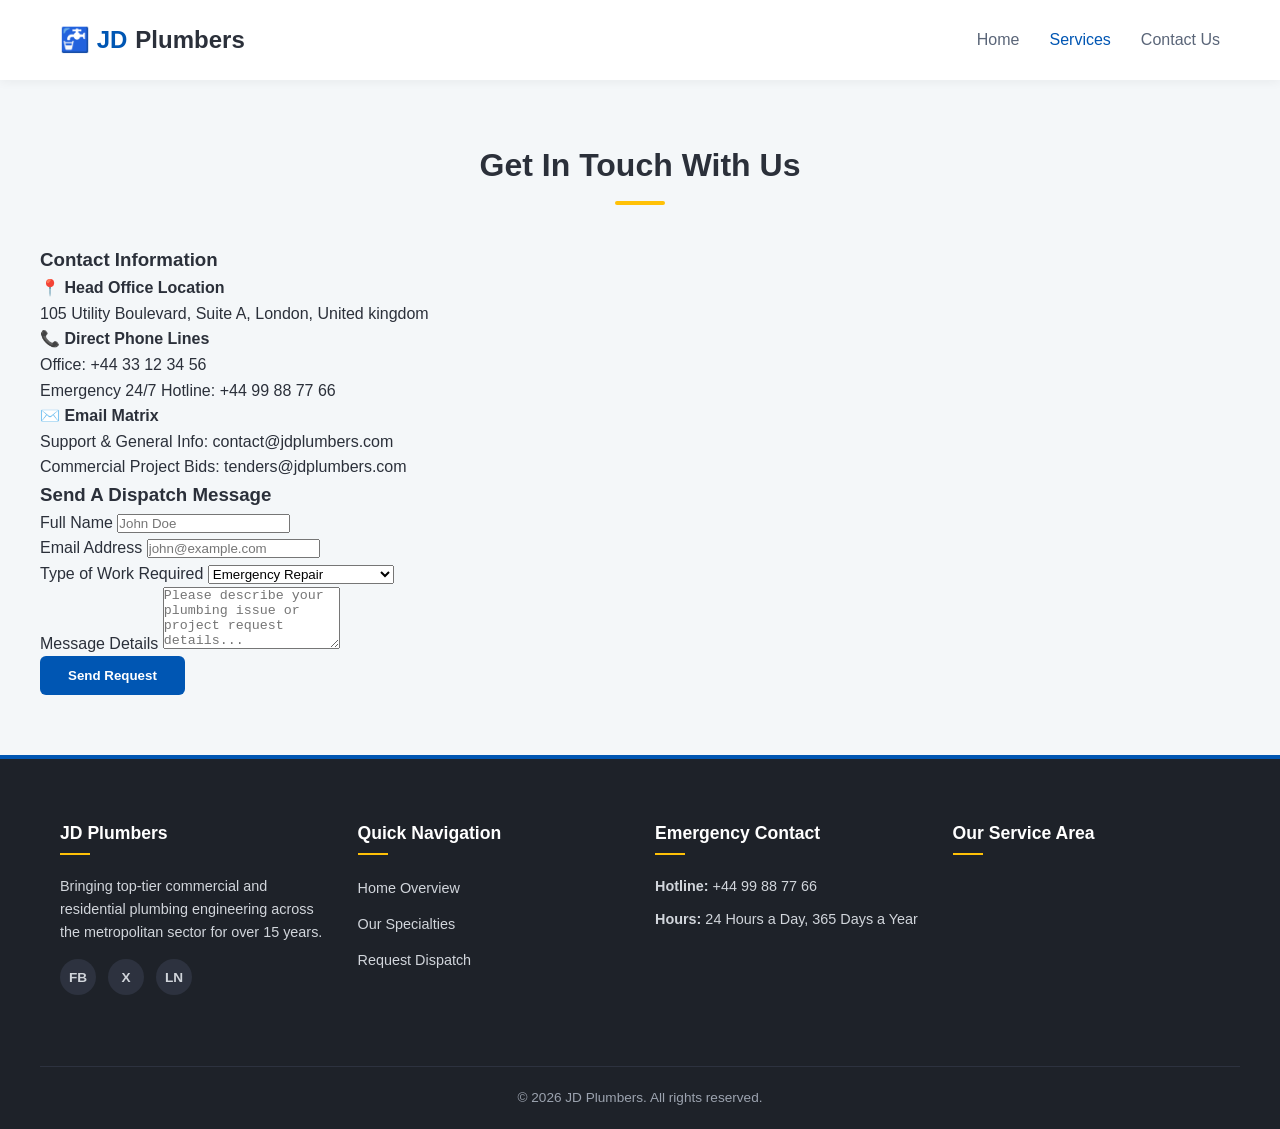
==== contact.html @ bd0e9f6a "Update contact info" ====
<!DOCTYPE html>
<html lang="en">
<head>
 <meta charset="UTF-8">
 <meta name="viewport" content="width=device-width, initial-scale=1.0">
 <title>Our Services | JD Plumbers</title>
 <link rel="stylesheet" href="style.css">
</head>
<body>

 <header>
 <div class="container nav-container">
 <a href="index.html" class="logo">🚰 JD <span>Plumbers</span></a>

 <input type="checkbox" id="menu-toggle" class="menu-toggle">
            <label for="menu-toggle" class="hamburger-icon">
                <span></span>
                <span></span>
                <span></span>
            </label>

            <ul class="nav-menu">
                <li><a href="index.html" class="nav-link">Home</a></li>
                <li><a href="services.html" class="nav-link active">Services</a></li>
                <li><a href="contact.html" class="nav-link">Contact Us</a></li>
            </ul>
        </div>
    </header>
    
       <main>
        <section class="container section-padding">
            <h2 class="section-title">Get In Touch With Us</h2>

            <div class="contact-wrapper">
                <div class="contact-info-block">
                    <h3>Contact Information</h3>

                    <div class="info-item">
                        <div>
                            <strong>📍 Head Office Location</strong>
                            <p>105 Utility Boulevard, Suite A, London, United kingdom</p>
                        </div>
                    </div>

                    <div class="info-item">
                        <div>
                            <strong>📞 Direct Phone Lines</strong>
                            <p>Office: +44 33 12 34 56<br>Emergency 24/7 Hotline: +44 99 88 77 66</p>
                        </div>
                    </div>

                    <div class="info-item">
                        <div>
                            <strong>✉️ Email Matrix</strong>
                            <p>Support & General Info: contact@jdplumbers.com<br>Commercial Project Bids: tenders@jdplumbers.com</p>
                        </div>
                    </div>
                </div>

                <div class="contact-form-block">
                    <h3>Send A Dispatch Message</h3>
                    <form action="#" method="POST" onsubmit="event.preventDefault(); alert('Form submitted successfully!');">
                        <div class="form-group">
                            <label class="form-label">Full Name</label>
                            <input type="text" class="form-control" placeholder="John Doe" required>
                        </div>
                        <div class="form-group">
                            <label class="form-label">Email Address</label>
                            <input type="email" class="form-control" placeholder="john@example.com" required>
                        </div>
                        <div class="form-group">
                            <label class="form-label">Type of Work Required</label>
                            <select class="form-control">
                                <option>Emergency Repair</option>
                                <option>Routine Residential Service</option>
                                <option>Commercial Maintenance</option>
                                <option>Heating System Upgrade</option>
                            </select>
                        </div>
                        <div class="form-group">
                            <label class="form-label">Message Details</label>
                            <textarea class="form-control" rows="4" placeholder="Please describe your plumbing issue or project request details..." required></textarea>
                        </div>
                        <button type="submit" class="btn">Send Request</button>
                    </form>
                </div>
            </div>
        </section>
    </main>

    <footer>
        <div class="container footer-grid">
            <div class="footer-col">
                <h4>JD Plumbers</h4>
                <p>Bringing top-tier commercial and residential plumbing engineering across the metropolitan sector for over 15 years.</p>
                <ul class="social-icons">
                    <li><a href="#" class="social-link" title="Facebook">FB</a></li>
                    <li><a href="#" class="social-link" title="X / Twitter">X</a></li>
                    <li><a href="#" class="social-link" title="LinkedIn">LN</a></li>
                </ul>
            </div>
            <div class="footer-col">
                <h4>Quick Navigation</h4>
                <ul class="footer-links">
                    <li><a href="index.html">Home Overview</a></li>
                    <li><a href="services.html">Our Specialties</a></li>
                    <li><a href="contact.html">Request Dispatch</a></li>
                </ul>
            </div>
            <div class="footer-col">
                <h4>Emergency Contact</h4>
                <p><strong>Hotline:</strong> +44 99 88 77 66</p>
                <p style="margin-top: 10px;"><strong>Hours:</strong> 24 Hours a Day, 365 Days a Year</p>
            </div>
            <div class="footer-col">
                <h4>Our Service Area</h4>
                <div class="map-responsive">
                    <iframe src="https://www.google.com/maps/embed?pb=!1m18!1m12!1m3!1d143894.41785501863!2d12.42436449175421!3d55.671345494663914!2m3!1f0!2f0!3f0!3m2!1i1024!2i768!4f13.1!3m3!1m2!1s0x4652533c5c9a915b%3A0x534645397e59feae!2sCopenhagen!5e0!3m2!1sen!2sdk!4v1719210000000!5m2!1sen!2sdk" allowfullscreen="" loading="lazy" referrerpolicy="no-referrer-when-downgrade"></iframe>
                </div>
            </div>
        </div>
        <div class="container footer-bottom">
            <p>&copy; 2026 JD Plumbers. All rights reserved.</p>
        </div>
    </footer>

</body>
</html>
---- style.css ----
/* --- DESIGN SYSTEM & TOKENS --- */
:root {
    --primary: #0056b3;
    --primary-dark: #003d82;
    --accent: #ffc107;
    --bg-tinted: #f4f7f9; /* Tinted white background */
    --white: #ffffff;
    --text-main: #2b303a;
    --text-muted: #5a6578;
    --border-color: #e2e8f0;
    --font-stack: -apple-system, BlinkMacSystemFont, "Segoe UI", Roboto, Helvetica, Arial, sans-serif;
    --max-width: 1200px;
}

/* --- BASE STYLES --- */
* {
    box-sizing: border-box;
    margin: 0;
    padding: 0;
}

html, body {
    height: 100%;
}

body {
    font-family: var(--font-stack);
    background-color: var(--bg-tinted);
    color: var(--text-main);
    line-height: 1.6;
    overflow-x: hidden; /* Prevent horizontal overflows */
    display: flex;
    flex-direction: column;
}


img {
    max-width: 100%;
    height: auto;
    display: block;
}

a {
    text-decoration: none;
    color: inherit;
    transition: color 0.2s ease;
}

.container {
    width: 100%;
    max-width: var(--max-width);
    margin: 0 auto;
    padding: 0 20px;
}

.btn {
    display: inline-block;
    background-color: var(--primary);
    color: var(--white);
    padding: 12px 28px;
    font-weight: 600;
    border-radius: 6px;
    border: none;
    cursor: pointer;
    transition: background-color 0.2s ease, transform 0.1s ease;
}

.btn:hover {
    background-color: var(--primary-dark);
}

.btn:active {
    transform: scale(0.98);
}

.section-padding {
    padding: 60px 0;
}

.section-title {
    text-align: center;
    font-size: 2rem;
    margin-bottom: 40px;
    position: relative;
}

.section-title::after {
    content: '';
    display: block;
    width: 50px;
    height: 4px;
    background-color: var(--accent);
    margin: 10px auto 0;
    border-radius: 2px;
}

/* --- HEADER & NAVIGATION --- */
header {
    background-color: var(--white);
    box-shadow: 0 2px 10px rgba(0,0,0,0.05);
    position: sticky;
    top: 0;
    z-index: 1000;
}

.nav-container {
    display: flex;
    justify-content: space-between;
    align-items: center;
    height: 80px;
}

.logo {
    font-size: 1.5rem;
    font-weight: 800;
    color: var(--primary);
    display: flex;
    align-items: center;
    gap: 8px;
}

.logo span {
    color: var(--text-main);
}

/* Pure CSS Hamburger Control Trigger */
.menu-toggle {
    display: none;
}

.hamburger-icon {
    display: none;
    flex-direction: column;
    gap: 5px;
    cursor: pointer;
    padding: 10px;
}

.hamburger-icon span {
    display: block;
    width: 25px;
    height: 3px;
    background-color: var(--text-main);
    border-radius: 3px;
    transition: 0.3s ease;
}

.nav-menu {
    display: flex;
    gap: 30px;
    list-style: none;
    align-items: center;
}

.nav-link {
    font-weight: 500;
    color: var(--text-muted);
    padding: 8px 0;
    position: relative;
}

.nav-link:hover, .nav-link.active {
    color: var(--primary);
}

/* --- HOME PAGE HERO --- */
.hero {
    position: relative;
    background-image: url('jd-plumbers/assets/images/jd-plumbers-emrgency-repair.jpg');
    background-size: cover;
    background-position: center;
    background-repeat: no-repeat;
    min-height: 550px;
    display: flex;
    align-items: center;
    color: var(--white);
}

/* Dark tint layer making background image exactly 60% visible */
.hero::before {
    content: '';
    position: absolute;
    top: 0;
    left: 0;
    width: 100%;
    height: 100%;
    background: rgba(0, 24, 51, 0.4); 
    z-index: 1;
}

.hero-content {
    position: relative;
    z-index: 2;
    max-width: 650px;
    margin: 0 auto;      /* Centers the text box within the hero container */
    text-align: center;  /* Centers the heading, paragraph, and button text */
}

.hero h1 {
    font-size: 3rem;
    line-height: 1.2;
    margin-bottom: 20px;
    font-weight: 800;
    text-shadow: 0 2px 4px rgba(0,0,0,0.3);
}

.hero p {
    font-size: 1.2rem;
    margin-bottom: 30px;
    text-shadow: 0 1px 3px rgba(0,0,0,0.3);
}

/* --- HOME: FEATURES / WHY US --- */
.features-grid {
    display: flex;
    gap: 30px;
    flex-wrap: wrap;
    justify-content: center; /* Centers the cards horizontally on all screens */
}

.feature-card {
    background-color: var(--white);
    padding: 30px;
    border-radius: 8px;
    flex: 1 1 calc(33.333% - 20px);
    box-shadow: 0 4px 6px rgba(0,0,0,0.02);
    border: 1px solid var(--border-color);
    text-align: center; /* Centers the icons, headings, and text inside the cards */
}

.feature-card h3 {
    margin: 15px 0 10px;
    color: var(--primary);
}

/* --- SERVICES PAGE (FLEX RESPONSIVE IMAGES) --- */
.services-intro {
    text-align: center;
    max-width: 700px;
    margin: 0 auto 40px;
    color: var(--text-muted);
}

.services-flex-container {
    display: flex;
    gap: 25px;
    flex-wrap: wrap; 
}

.service-card {
    background-color: var(--white);
    border-radius: 8px;
    overflow: hidden;
    border: 1px solid var(--border-color);
    box-shadow: 0 4px 12px rgba(0,0,0,0.03);
    flex: 1 1 calc(25% - 20px); /* Desktop 4-column layout layout allocation */
    display: flex;
    flex-direction: column;
}

.service-img-wrapper {
    width: 100%;
    height: 220px;
    overflow: hidden;
    background-color: #ddd;
}

.service-img-wrapper img {
    width: 100%;
    height: 100%;
    object-fit: cover;
    transition: transform 0.3s ease;
}

.service-card:hover .service-img-wrapper img {
    transform: scale(1.05);
}

.service-info {
    padding: 20px;
    flex-grow: 1;
    display: flex;
    flex-direction: column;
}

.service-info h3 {
    font-size: 1.25rem;
    margin-bottom: 10px;
    color: var(--text-main);
}

.service-info p {
    color: var(--text-muted);
    font-size: 0.95rem;
    margin-bottom: 15px;
}

/* Footer */
/* --- FOOTER (4-COLUMNS WITH MAP & SOCIALS) --- */
footer {
    background-color: #1e2229;
    color: #d1d5db;
    padding: 60px 0 20px;
    margin-top: auto; /* Pushes footer to bottom if page content is short */
    border-top: 4px solid var(--primary);
}

.footer-grid {
    display: flex;
    gap: 30px;
    flex-wrap: wrap;
    margin-bottom: 40px;
}

.footer-col {
    flex: 1 1 calc(25% - 23px);
}

.footer-col h4 {
    color: var(--white);
    font-size: 1.1rem;
    margin-bottom: 20px;
    position: relative;
    padding-bottom: 8px;
}

.footer-col h4::after {
    content: '';
    position: absolute;
    left: 0;
    bottom: 0;
    width: 30px;
    height: 2px;
    background-color: var(--accent);
}

.footer-col p {
    font-size: 0.9rem;
    line-height: 1.6;
}

.footer-links {
    list-style: none;
}

.footer-links li {
    margin-bottom: 10px;
}

.footer-links a {
    font-size: 0.9rem;
}

.footer-links a:hover {
    color: var(--accent);
    padding-left: 4px;
}

.social-icons {
    display: flex;
    gap: 12px;
    margin-top: 15px;
    list-style: none;
}

.social-link {
    display: flex;
    align-items: center;
    justify-content: center;
    width: 36px;
    height: 36px;
    background-color: #2d323f;
    border-radius: 50%;
    color: #d1d5db;
    font-weight: bold;
    font-size: 0.85rem;
}

.social-link:hover {
    background-color: var(--primary);
    color: var(--white);
}

.map-responsive {
    overflow: hidden;
    padding-bottom: 56.25%;
    position: relative;
    height: 0;
    border-radius: 6px;
}

.map-responsive iframe {
    left: 0;
    top: 0;
    height: 100%;
    width: 100%;
    position: absolute;
    border: 0;
}

.footer-bottom {
    text-align: center;
    padding-top: 20px;
    border-top: 1px solid #2d323f;
    font-size: 0.85rem;
    color: #9ca3af;
}
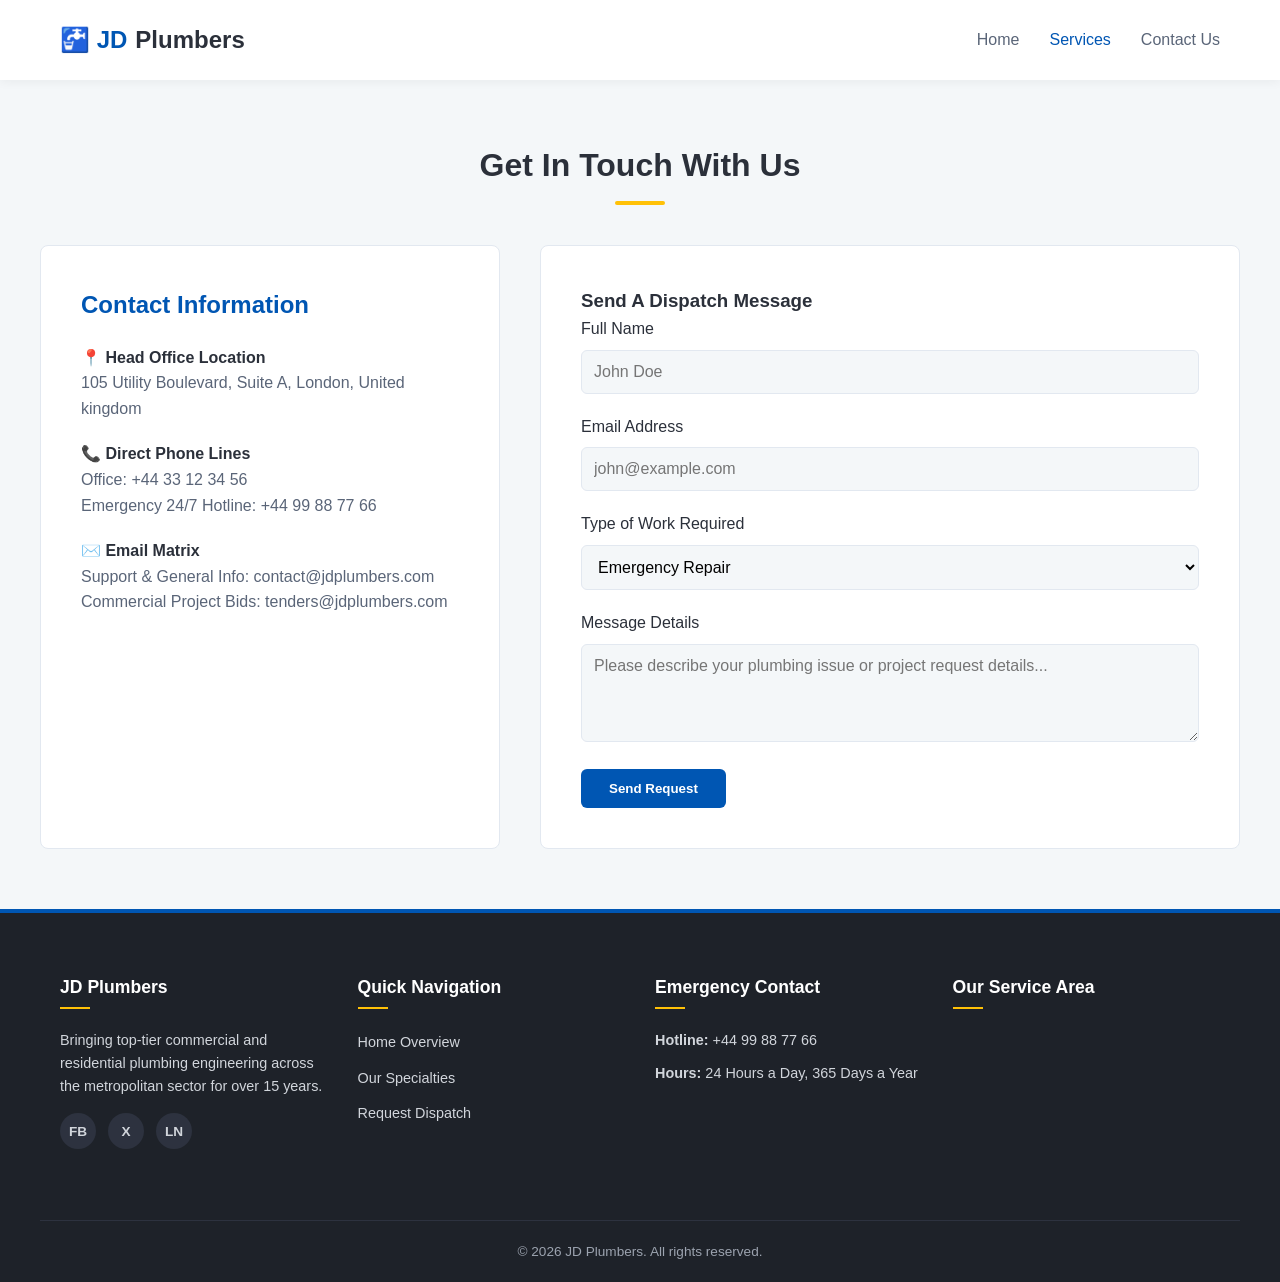
==== commit 20d9ae3b: "Add favicon to the contact page" ====
--- a/contact.html
+++ b/contact.html
@@ -3,7 +3,10 @@
 <head>
  <meta charset="UTF-8">
  <meta name="viewport" content="width=device-width, initial-scale=1.0">
- <title>Our Services | JD Plumbers</title>
+ <title>Contact Us | JD Plumbers</title>
+ <link rel="apple-touch-icon" sizes="180x180" href="jd-plumbers\assets\favicon_io(1)\favicon-32x32.png">
+ <link rel="icon" type="image/png" sizes="32x32" href="jd-plumbers\assets\favicon_io(1)\favicon-32x32.png">
+ <link rel="icon" type="image/png" sizes="16x16" href="jd-plumbers\assets\favicon_io(1)\favicon-16x16.png">
  <link rel="stylesheet" href="style.css">
 </head>
 <body>
--- a/style.css
+++ b/style.css
@@ -295,6 +295,75 @@
     margin-bottom: 15px;
 }
 
+/* --- CONTACT PAGE --- */
+.contact-wrapper {
+    display: flex;
+    gap: 40px;
+    flex-wrap: wrap;
+}
+
+.contact-info-block {
+    flex: 1 1 calc(40% - 20px);
+    background-color: var(--white);
+    padding: 40px;
+    border-radius: 8px;
+    border: 1px solid var(--border-color);
+}
+
+.contact-info-block h3 {
+    margin-bottom: 20px;
+    color: var(--primary);
+    font-size: 1.5rem;
+}
+
+.info-item {
+    display: flex;
+    margin-bottom: 20px;
+    gap: 15px;
+}
+
+.info-item strong {
+    display: block;
+    color: var(--text-main);
+}
+
+.info-item p {
+    color: var(--text-muted);
+}
+
+.contact-form-block {
+    flex: 1 1 calc(60% - 20px);
+    background-color: var(--white);
+    padding: 40px;
+    border-radius: 8px;
+    border: 1px solid var(--border-color);
+}
+
+.form-group {
+    margin-bottom: 20px;
+}
+
+.form-label {
+    display: block;
+    margin-bottom: 8px;
+    font-weight: 500;
+}
+
+.form-control {
+    width: 100%;
+    padding: 12px;
+    border: 1px solid var(--border-color);
+    border-radius: 6px;
+    background-color: var(--bg-tinted);
+    font-family: var(--font-stack);
+    font-size: 1rem;
+}
+
+.form-control:focus {
+    outline: 2px solid var(--primary);
+    background-color: var(--white);
+}
+
 /* Footer */
 /* --- FOOTER (4-COLUMNS WITH MAP & SOCIALS) --- */
 footer {
@@ -405,3 +474,76 @@
     font-size: 0.85rem;
     color: #9ca3af;
 }
+
+/* --- RESPONSIVE BREAKPOINTS (TABLET & MOBILE) --- */
+
+@media (max-width: 992px) {
+    .service-card {
+        flex: 1 1 calc(50% - 15px); /* 2 Columns on Tablet */
+    }
+    .footer-col {
+        flex: 1 1 calc(50% - 15px); /* 2 Columns on Tablet Footer */
+    }
+}
+
+@media (max-width: 768px) {
+    .hamburger-icon {
+        display: flex; 
+    }
+
+    .nav-menu {
+        position: absolute;
+        top: 80px;
+        left: -100%;
+        width: 100%;
+        height: auto;
+        background-color: var(--white);
+        flex-direction: column;
+        gap: 0;
+        text-align: center;
+        box-shadow: 0 10px 15px rgba(0,0,0,0.05);
+        transition: 0.3s cubic-bezier(0.4, 0, 0.2, 1);
+        border-top: 1px solid var(--border-color);
+        padding: 10px 0;
+    }
+
+    .nav-menu li {
+        width: 100%;
+    }
+
+    .nav-link {
+        display: block;
+        padding: 15px 0;
+        width: 100%;
+    }
+
+    .menu-toggle:checked ~ .nav-menu {
+        left: 0;
+    }
+
+    .menu-toggle:checked ~ .hamburger-icon span:nth-child(1) {
+        transform: translateY(8px) rotate(45deg);
+    }
+    .menu-toggle:checked ~ .hamburger-icon span:nth-child(2) {
+        opacity: 0;
+    }
+    .menu-toggle:checked ~ .hamburger-icon span:nth-child(3) {
+        transform: translateY(-8px) rotate(-45deg);
+    }
+
+    .hero h1 {
+        font-size: 2.2rem;
+    }
+
+    .feature-card, 
+    .service-card,
+    .contact-info-block,
+    .contact-form-block,
+    .footer-col {
+        flex: 1 1 100%; /* Vertical Single Stacks on Mobile */
+    }
+
+    .section-title {
+        font-size: 1.75rem;
+    }
+}
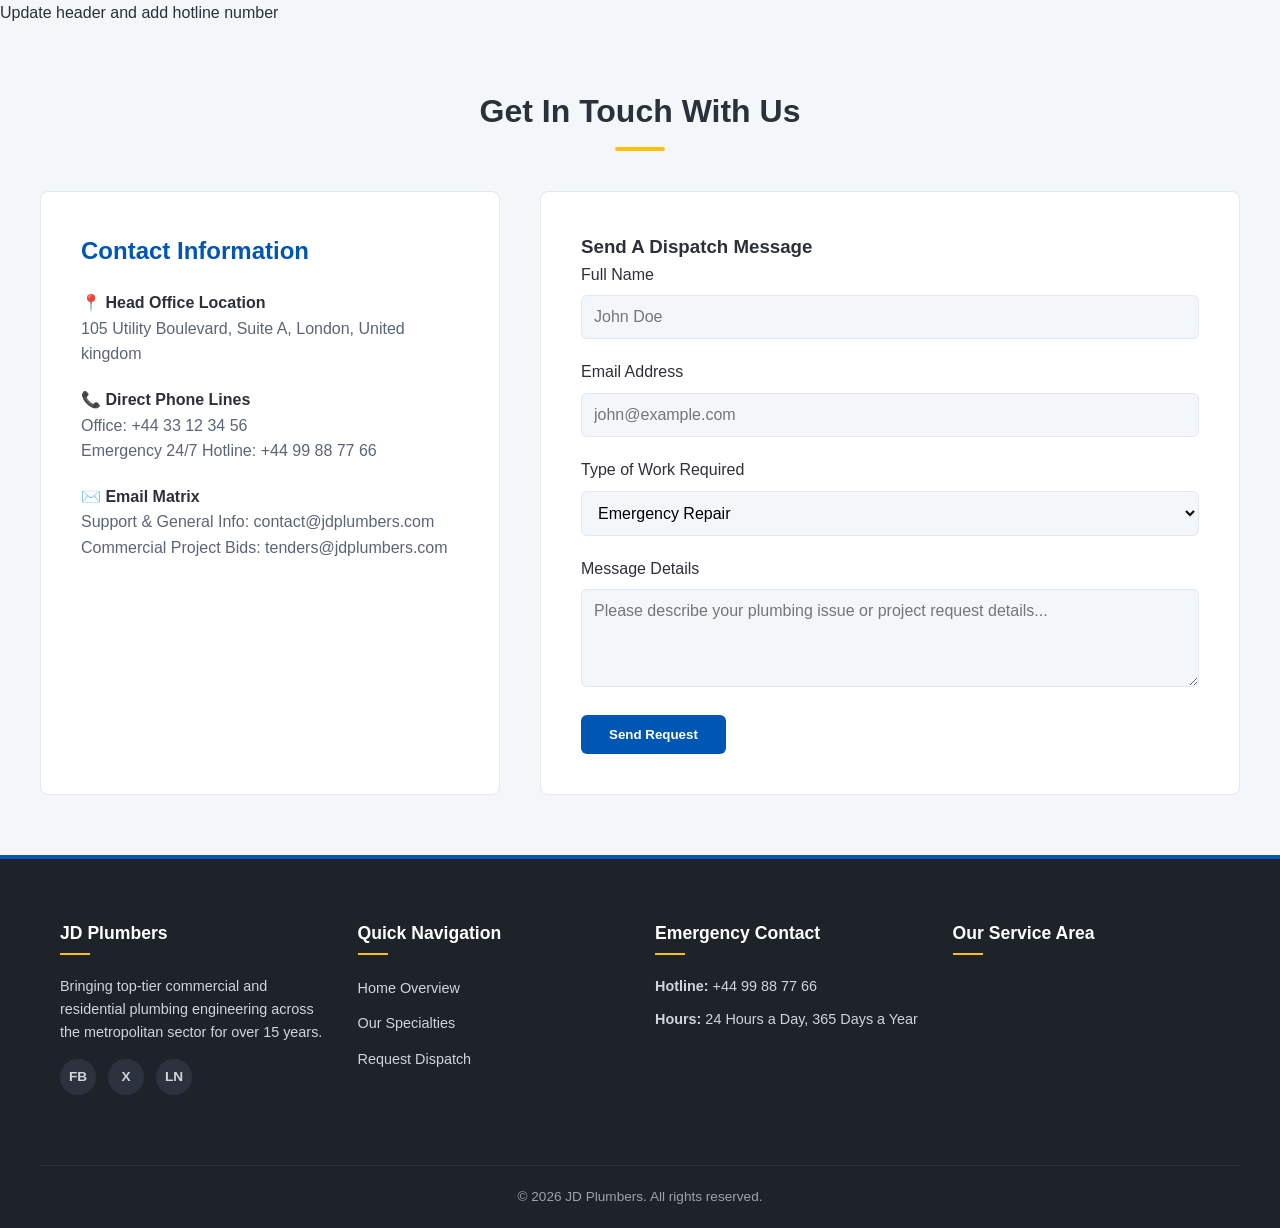
==== commit 04358523: "Update header and add hotline number" ====
--- a/contact.html
+++ b/contact.html
@@ -11,24 +11,7 @@
 </head>
 <body>
 
- <header>
- <div class="container nav-container">
- <a href="index.html" class="logo">🚰 JD <span>Plumbers</span></a>
-
- <input type="checkbox" id="menu-toggle" class="menu-toggle">
-            <label for="menu-toggle" class="hamburger-icon">
-                <span></span>
-                <span></span>
-                <span></span>
-            </label>
-
-            <ul class="nav-menu">
-                <li><a href="index.html" class="nav-link">Home</a></li>
-                <li><a href="services.html" class="nav-link active">Services</a></li>
-                <li><a href="contact.html" class="nav-link">Contact Us</a></li>
-            </ul>
-        </div>
-    </header>
+Update header and add hotline number
     
        <main>
         <section class="container section-padding">
@@ -97,9 +80,9 @@
                 <h4>JD Plumbers</h4>
                 <p>Bringing top-tier commercial and residential plumbing engineering across the metropolitan sector for over 15 years.</p>
                 <ul class="social-icons">
-                    <li><a href="#" class="social-link" title="Facebook">FB</a></li>
-                    <li><a href="#" class="social-link" title="X / Twitter">X</a></li>
-                    <li><a href="#" class="social-link" title="LinkedIn">LN</a></li>
+                    <li><a href="https://www.facebook.com" class="social-link" title="Facebook" target="_blank">FB</a></li>
+                    <li><a href="https://twitter.com" class="social-link" title="X / Twitter" target="_blank">X</a></li>
+                    <li><a href="https://www.linkedin.com" class="social-link" title="LinkedIn" target="_blank">LN</a></li>
                 </ul>
             </div>
             <div class="footer-col">
@@ -118,7 +101,7 @@
             <div class="footer-col">
                 <h4>Our Service Area</h4>
                 <div class="map-responsive">
-                    <iframe src="https://www.google.com/maps/embed?pb=!1m18!1m12!1m3!1d143894.41785501863!2d12.42436449175421!3d55.671345494663914!2m3!1f0!2f0!3f0!3m2!1i1024!2i768!4f13.1!3m3!1m2!1s0x4652533c5c9a915b%3A0x534645397e59feae!2sCopenhagen!5e0!3m2!1sen!2sdk!4v1719210000000!5m2!1sen!2sdk" allowfullscreen="" loading="lazy" referrerpolicy="no-referrer-when-downgrade"></iframe>
+                    <iframe src="https://www.google.com/maps/embed?pb=!1m18!1m12!1m3!1d39691.63652652578!2d-0.33989365010462735!3d51.554899604435796!2m3!1f0!2f0!3f0!3m2!1i1024!2i768!4f13.1!3m3!1m2!1s0x4876116207a6d0bd%3A0xaf7016a2cadb21e4!2sWembley%2C%20UK!5e0!3m2!1sen!2sdk!4v1782851290359!5m2!1sen!2sdk" width="600" height="450" style="border:0;" allowfullscreen="" loading="lazy" referrerpolicy="strict-origin-when-cross-origin"></iframe>
                 </div>
             </div>
         </div>
--- a/style.css
+++ b/style.css
@@ -363,7 +363,6 @@
     outline: 2px solid var(--primary);
     background-color: var(--white);
 }
-
 /* Footer */
 /* --- FOOTER (4-COLUMNS WITH MAP & SOCIALS) --- */
 footer {
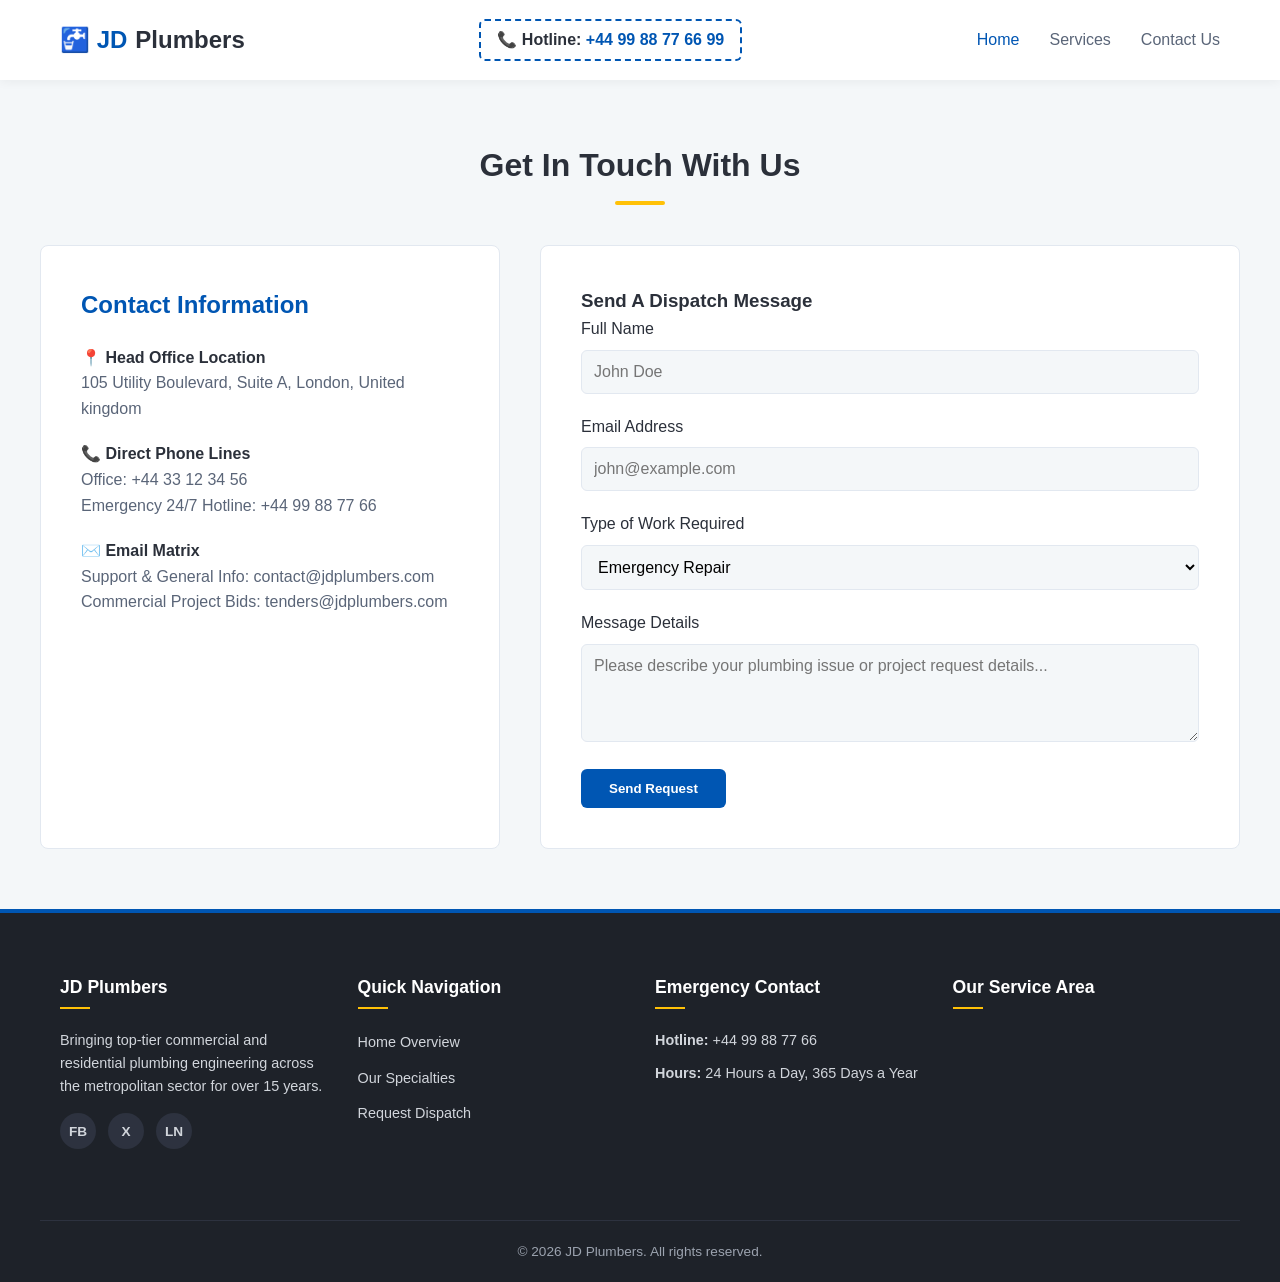
==== commit 48ad9f46: "Update header section on contact page for hotline number" ====
--- a/contact.html
+++ b/contact.html
@@ -10,9 +10,33 @@
  <link rel="stylesheet" href="style.css">
 </head>
 <body>
+    
+        <header>
+        <div class="container nav-container">
+            <!-- 1. Logo Container -->
+            <a href="index.html" class="logo">🚰 JD <span>Plumbers</span></a>
 
-Update header and add hotline number
-    
+            <!-- 2. The Hotline Element (Inserted Here) -->
+            <a href="tel:+449988776699" class="header-hotline">
+                <span>📞 Hotline:</span> +44 99 88 77 66 99
+            </a>
+
+            <!-- 3. Responsive Menu Toggle Controls -->
+            <input type="checkbox" id="menu-toggle" class="menu-toggle">
+            <label for="menu-toggle" class="hamburger-icon">
+                <span></span>
+                <span></span>
+                <span></span>
+            </label>
+
+            <!-- 4. Navigation Menu Links Links -->
+            <ul class="nav-menu">
+                <li><a href="index.html" class="nav-link active">Home</a></li>
+                <li><a href="services.html" class="nav-link">Services</a></li>
+                <li><a href="contact.html" class="nav-link">Contact Us</a></li>
+            </ul>
+        </div>
+    </header>
        <main>
         <section class="container section-padding">
             <h2 class="section-title">Get In Touch With Us</h2>
--- a/style.css
+++ b/style.css
@@ -33,7 +33,6 @@
     flex-direction: column;
 }
 
-
 img {
     max-width: 100%;
     height: auto;
@@ -123,6 +122,32 @@
     color: var(--text-main);
 }
 
+/* --- ADDED: EMERGENCY HOTLINE LINK COMPONENT --- */
+.header-hotline {
+    font-weight: 700;
+    font-size: 1rem;
+    color: var(--primary);
+    border: 2px dashed var(--primary);
+    padding: 6px 16px;
+    border-radius: 6px;
+    transition: all 0.2s ease;
+    display: inline-block;
+}
+
+.header-hotline span {
+    color: var(--text-main);
+}
+
+.header-hotline:hover {
+    background-color: var(--primary);
+    color: var(--white);
+    border-style: solid;
+}
+
+.header-hotline:hover span {
+    color: var(--white);
+}
+
 /* Pure CSS Hamburger Control Trigger */
 .menu-toggle {
     display: none;
@@ -253,7 +278,7 @@
     overflow: hidden;
     border: 1px solid var(--border-color);
     box-shadow: 0 4px 12px rgba(0,0,0,0.03);
-    flex: 1 1 calc(25% - 20px); /* Desktop 4-column layout layout allocation */
+    flex: 1 1 calc(25% - 20px); /* Desktop 4-column layout allocation */
     display: flex;
     flex-direction: column;
 }
@@ -363,7 +388,7 @@
     outline: 2px solid var(--primary);
     background-color: var(--white);
 }
-/* Footer */
+
 /* --- FOOTER (4-COLUMNS WITH MAP & SOCIALS) --- */
 footer {
     background-color: #1e2229;
@@ -486,13 +511,28 @@
 }
 
 @media (max-width: 768px) {
+    /* Updated container to let elements wrap smoothly on narrow devices */
+    .nav-container {
+        flex-wrap: wrap;
+        height: auto;
+        padding: 15px 20px;
+    }
+
+    /* Pushes hotline onto its own full-width row underneath the logo/hamburger line */
+    .header-hotline {
+        order: 3;
+        width: 100%;
+        text-align: center;
+        margin-top: 15px;
+    }
+
     .hamburger-icon {
         display: flex; 
     }
 
     .nav-menu {
         position: absolute;
-        top: 80px;
+        top: 100%; /* Automatically calculates right beneath the wrapped header height */
         left: -100%;
         width: 100%;
         height: auto;
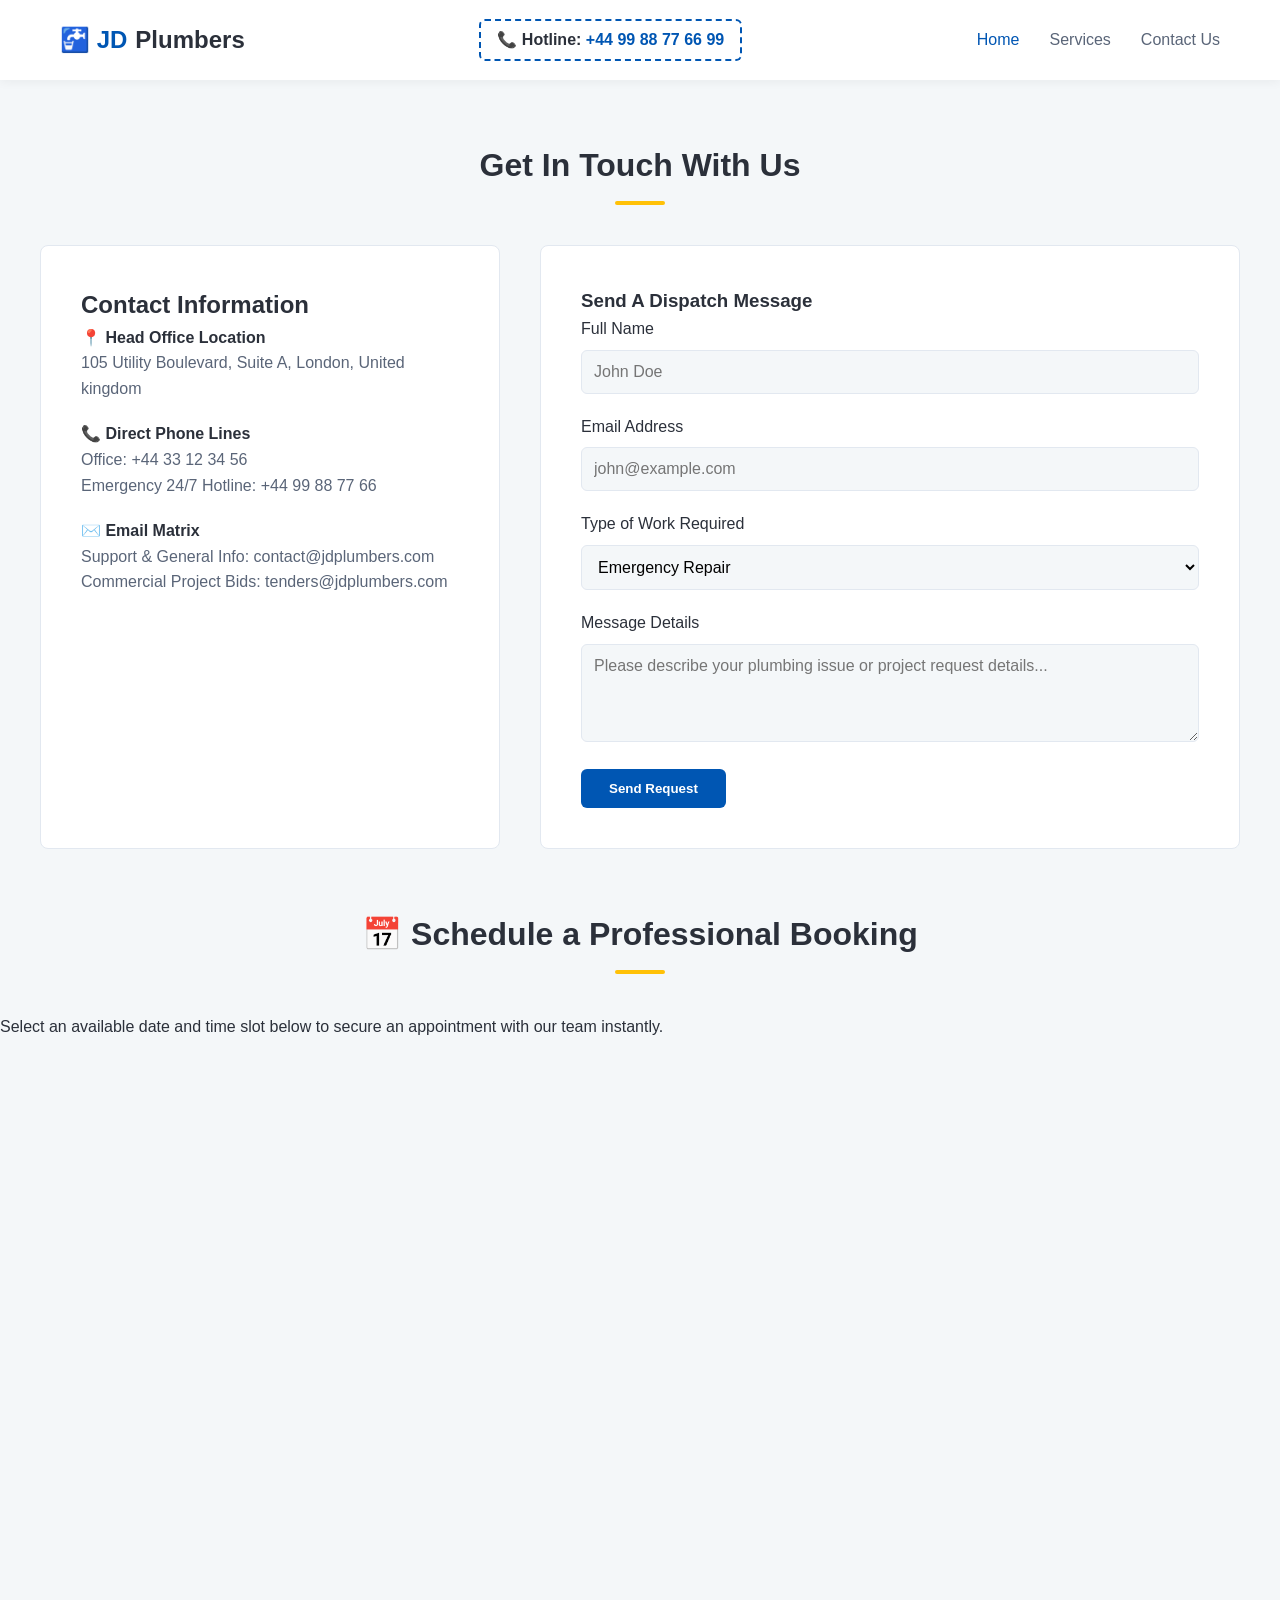
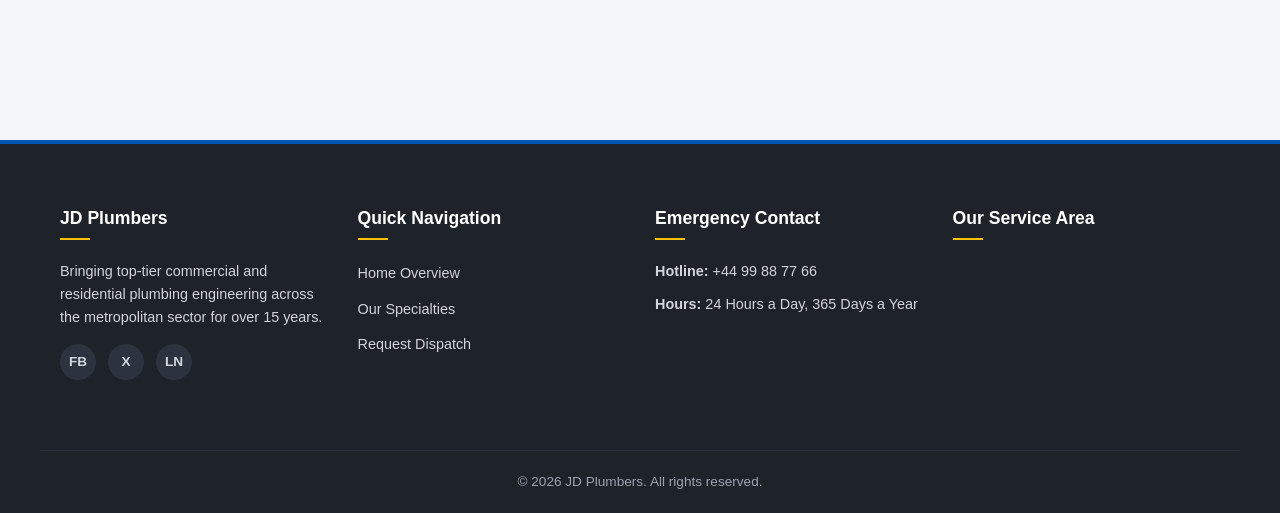
==== commit 2bc4929e: "Add booking section" ====
--- a/contact.html
+++ b/contact.html
@@ -4,9 +4,9 @@
  <meta charset="UTF-8">
  <meta name="viewport" content="width=device-width, initial-scale=1.0">
  <title>Contact Us | JD Plumbers</title>
- <link rel="apple-touch-icon" sizes="180x180" href="jd-plumbers\assets\favicon_io(1)\favicon-32x32.png">
- <link rel="icon" type="image/png" sizes="32x32" href="jd-plumbers\assets\favicon_io(1)\favicon-32x32.png">
- <link rel="icon" type="image/png" sizes="16x16" href="jd-plumbers\assets\favicon_io(1)\favicon-16x16.png">
+ <link rel="apple-touch-icon" sizes="180x180" href="jd-plumbers/assets/favicon_io(1)/favicon-32x32.png">
+ <link rel="icon" type="image/png" sizes="32x32" href="jd-plumbers/assets/favicon_io(1)/favicon-32x32.png">
+ <link rel="icon" type="image/png" sizes="16x16" href="jd-plumbers/assets/favicon_io(1)/favicon-16x16.png">
  <link rel="stylesheet" href="style.css">
 </head>
 <body>
@@ -39,11 +39,11 @@
     </header>
        <main>
         <section class="container section-padding">
-            <h2 class="section-title">Get In Touch With Us</h2>
+            <h1 class="section-title">Get In Touch With Us</h1>
 
             <div class="contact-wrapper">
                 <div class="contact-info-block">
-                    <h3>Contact Information</h3>
+                    <h2>Contact Information</h2>
 
                     <div class="info-item">
                         <div>
@@ -96,7 +96,21 @@
                 </div>
             </div>
         </section>
-    </main>
+        <!-- Booking Section -->
+<section class="booking-section">
+    <h2 class="section-title">📅 Schedule a Professional Booking</h2>
+    <p class="section-subtitle">Select an available date and time slot below to secure an appointment with our team instantly.</p>
+    
+    <!-- Calendly Inline Embed Container -->
+    <div class="booking-container">
+        <div class="calendly-inline-widget" data-url="https://calendly.com/sfem71/30min" style="min-width:320px; height:700px;"></div>
+    </div>
+</section>
+
+<!-- Calendly Javascript (Loads the booking engine) -->
+<script type="text/javascript" src="https://assets.calendly.com/assets/external/widget.js" async></script>
+    
+</main>
 
     <footer>
         <div class="container footer-grid">
--- a/style.css
+++ b/style.css
@@ -218,7 +218,7 @@
     z-index: 2;
     max-width: 650px;
     margin: 0 auto;      /* Centers the text box within the hero container */
-    text-align: center;  /* Centers the heading, paragraph, and button text */
+    text-align: center;  
 }
 
 .hero h1 {
@@ -240,7 +240,7 @@
     display: flex;
     gap: 30px;
     flex-wrap: wrap;
-    justify-content: center; /* Centers the cards horizontally on all screens */
+    justify-content: center; 
 }
 
 .feature-card {
@@ -250,12 +250,27 @@
     flex: 1 1 calc(33.333% - 20px);
     box-shadow: 0 4px 6px rgba(0,0,0,0.02);
     border: 1px solid var(--border-color);
-    text-align: center; /* Centers the icons, headings, and text inside the cards */
+    text-align: center; 
 }
 
 .feature-card h3 {
     margin: 15px 0 10px;
     color: var(--primary);
+}
+
+.feature-card .service-img-wrapper {
+    width: 100%;
+    height: 180px; 
+    overflow: hidden;
+    border-radius: 6px 6px 0 0; 
+    margin: -30px -30px 15px -30px; 
+    width: calc(100% + 60px); 
+}
+
+.feature-card .service-img-wrapper img {
+    width: 100%;
+    height: 100%;
+    object-fit: cover;
 }
 
 /* --- SERVICES PAGE (FLEX RESPONSIVE IMAGES) --- */
@@ -502,11 +517,19 @@
 /* --- RESPONSIVE BREAKPOINTS (TABLET & MOBILE) --- */
 
 @media (max-width: 992px) {
+    /* To create columns that wrap nicely on tablets */
+    .services-flex-container {
+        display: flex;
+        flex-wrap: wrap; 
+        gap: 30px;
+    }
+
     .service-card {
-        flex: 1 1 calc(50% - 15px); /* 2 Columns on Tablet */
-    }
+        flex: 1 1 calc(50% - 15px); /* Forces each card to take exactly half the width minus gaps */
+    }
+    
     .footer-col {
-        flex: 1 1 calc(50% - 15px); /* 2 Columns on Tablet Footer */
+        flex: 1 1 calc(50% - 15px); 
     }
 }
 
@@ -532,7 +555,7 @@
 
     .nav-menu {
         position: absolute;
-        top: 100%; /* Automatically calculates right beneath the wrapped header height */
+        top: 100%; 
         left: -100%;
         width: 100%;
         height: auto;
